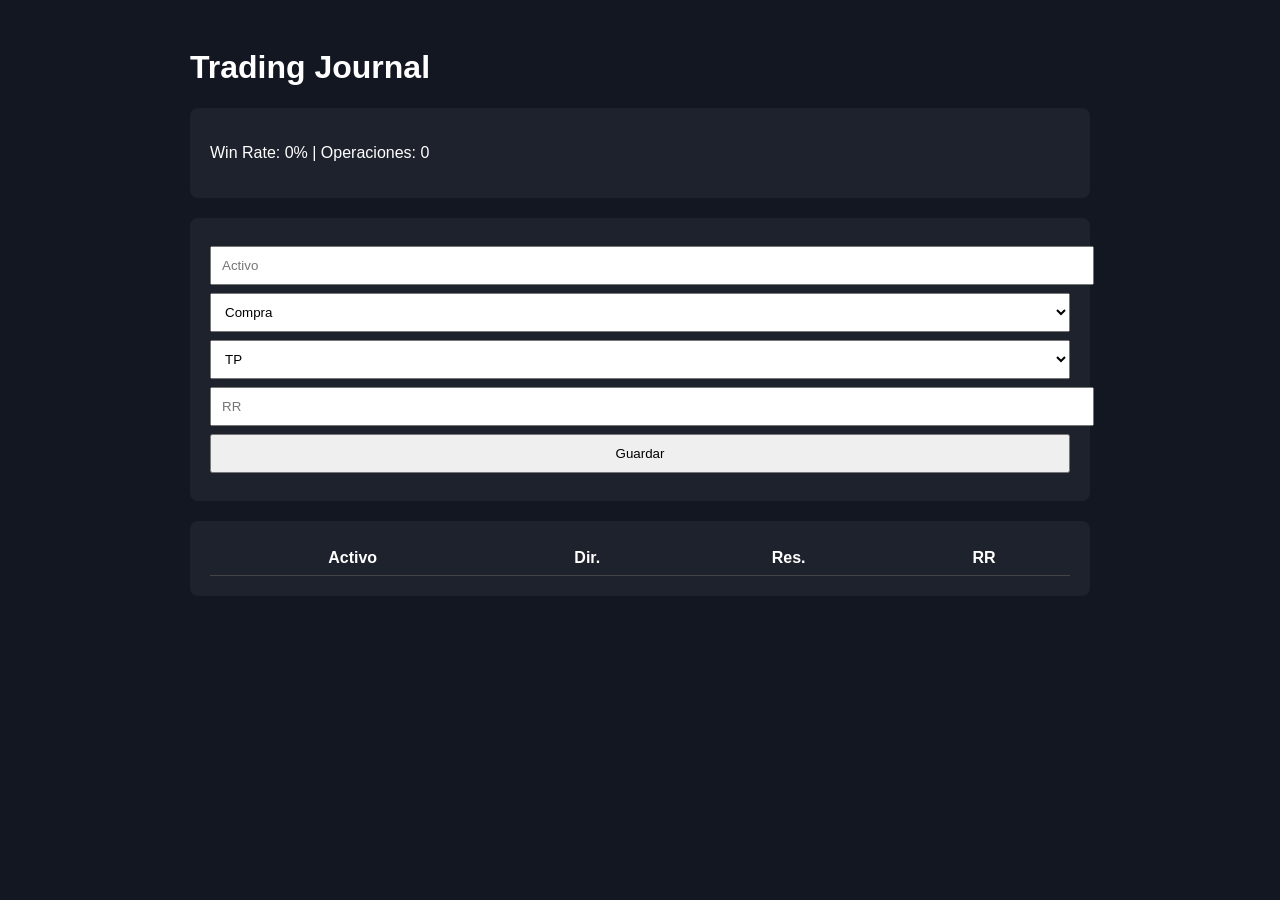
==== index.html @ 478a29c0 "Primer commit" ====
<!doctype html><html lang="es"><head><meta charset="utf-8"><meta name="viewport" content="width=device-width,initial-scale=1"><title>Trading Journal</title><link rel="stylesheet" href="style.css"></head><body><div class="container"><h1>Trading Journal</h1><div class="card"><p>Win Rate: <span id="wr">0%</span> | Operaciones: <span id="ops">0</span></p></div><div class="card"><form id="tradeForm"><input id="asset" placeholder="Activo"><select id="direction"><option>Compra</option><option>Venta</option></select><select id="result"><option>TP</option><option>SL</option><option>BE</option></select><input id="rr" type="number" step="0.1" placeholder="RR"><button>Guardar</button></form></div><div class="card"><table><thead><tr><th>Activo</th><th>Dir.</th><th>Res.</th><th>RR</th></tr></thead><tbody id="tbody"></tbody></table></div></div><script src="script.js"></script></body></html>
---- style.css ----
body{background:#131722;color:#fff;font-family:Arial}.container{max-width:900px;margin:auto;padding:20px}.card{background:#1e222d;padding:20px;border-radius:8px;margin:20px 0}input,select,button{display:block;width:100%;padding:10px;margin:8px 0}table{width:100%;border-collapse:collapse}td,th{border-bottom:1px solid #444;padding:8px}
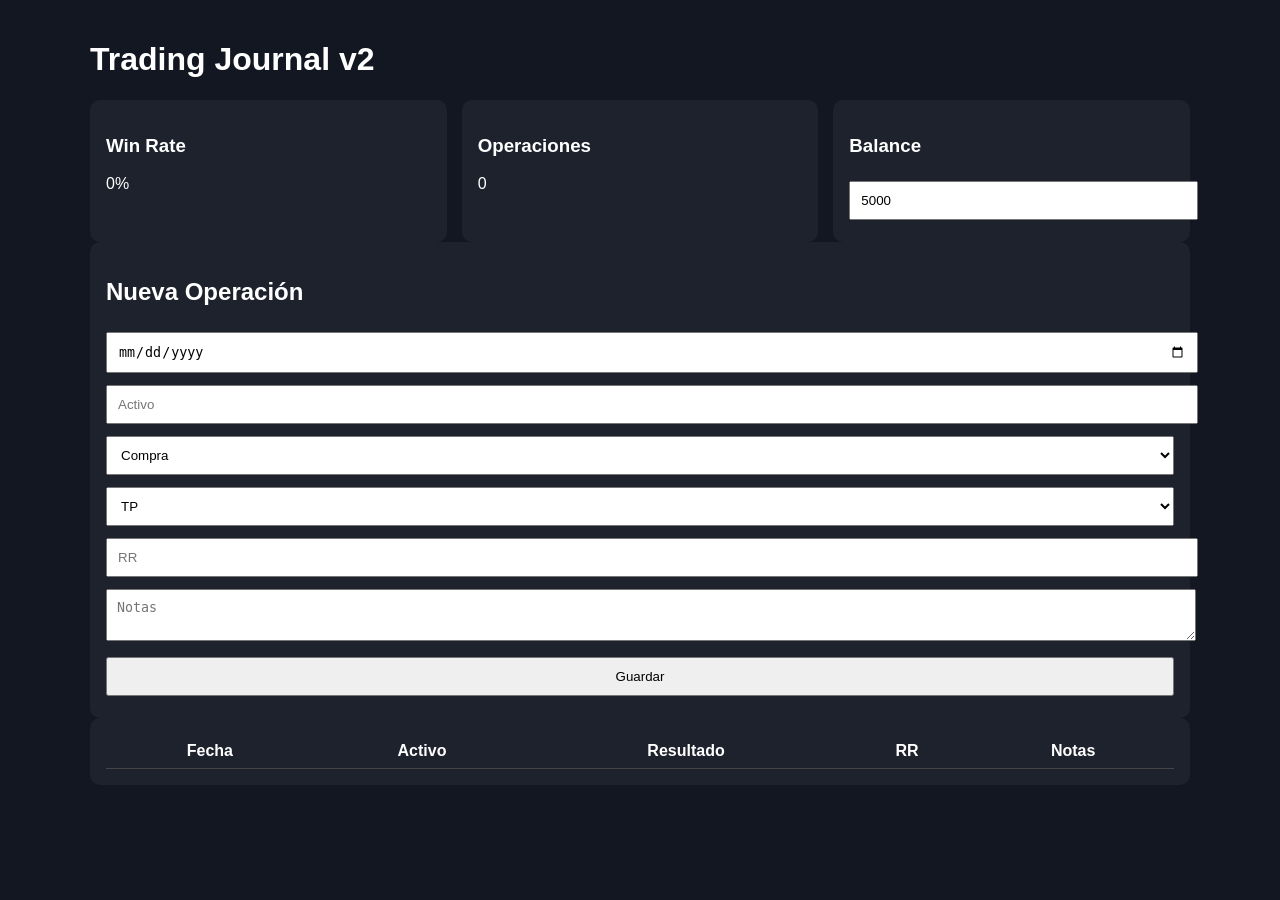
==== commit 76673854: "hola" ====
--- a/index.html
+++ b/index.html
@@ -1 +1 @@
-<!doctype html><html lang="es"><head><meta charset="utf-8"><meta name="viewport" content="width=device-width,initial-scale=1"><title>Trading Journal</title><link rel="stylesheet" href="style.css"></head><body><div class="container"><h1>Trading Journal</h1><div class="card"><p>Win Rate: <span id="wr">0%</span> | Operaciones: <span id="ops">0</span></p></div><div class="card"><form id="tradeForm"><input id="asset" placeholder="Activo"><select id="direction"><option>Compra</option><option>Venta</option></select><select id="result"><option>TP</option><option>SL</option><option>BE</option></select><input id="rr" type="number" step="0.1" placeholder="RR"><button>Guardar</button></form></div><div class="card"><table><thead><tr><th>Activo</th><th>Dir.</th><th>Res.</th><th>RR</th></tr></thead><tbody id="tbody"></tbody></table></div></div><script src="script.js"></script></body></html>+<!doctype html><html lang='es'><head><meta charset='utf-8'><meta name='viewport' content='width=device-width,initial-scale=1'><title>Trading Journal v2</title><link rel='stylesheet' href='style.css'></head><body><div class='container'><h1>Trading Journal v2</h1><div class='grid'><div class='card'><h3>Win Rate</h3><p id='wr'>0%</p></div><div class='card'><h3>Operaciones</h3><p id='ops'>0</p></div><div class='card'><h3>Balance</h3><input id='balance' type='number' value='5000'></div></div><div class='card'><h2>Nueva Operación</h2><form id='tradeForm'><input id='date' type='date'><input id='asset' placeholder='Activo'><select id='direction'><option>Compra</option><option>Venta</option></select><select id='result'><option>TP</option><option>SL</option><option>BE</option></select><input id='rr' type='number' step='0.1' placeholder='RR'><textarea id='notes' placeholder='Notas'></textarea><button>Guardar</button></form></div><div class='card'><table><thead><tr><th>Fecha</th><th>Activo</th><th>Resultado</th><th>RR</th><th>Notas</th></tr></thead><tbody id='tbody'></tbody></table></div></div><script src='script.js'></script></body></html>
--- a/style.css
+++ b/style.css
@@ -1 +1 @@
-body{background:#131722;color:#fff;font-family:Arial}.container{max-width:900px;margin:auto;padding:20px}.card{background:#1e222d;padding:20px;border-radius:8px;margin:20px 0}input,select,button{display:block;width:100%;padding:10px;margin:8px 0}table{width:100%;border-collapse:collapse}td,th{border-bottom:1px solid #444;padding:8px}+body{margin:0;background:#131722;color:#fff;font-family:Arial}.container{max-width:1100px;margin:auto;padding:20px}.grid{display:grid;grid-template-columns:repeat(3,1fr);gap:15px}.card{background:#1e222d;padding:16px;border-radius:10px}input,select,textarea,button{width:100%;margin:6px 0;padding:10px}table{width:100%;border-collapse:collapse}th,td{border-bottom:1px solid #444;padding:8px}
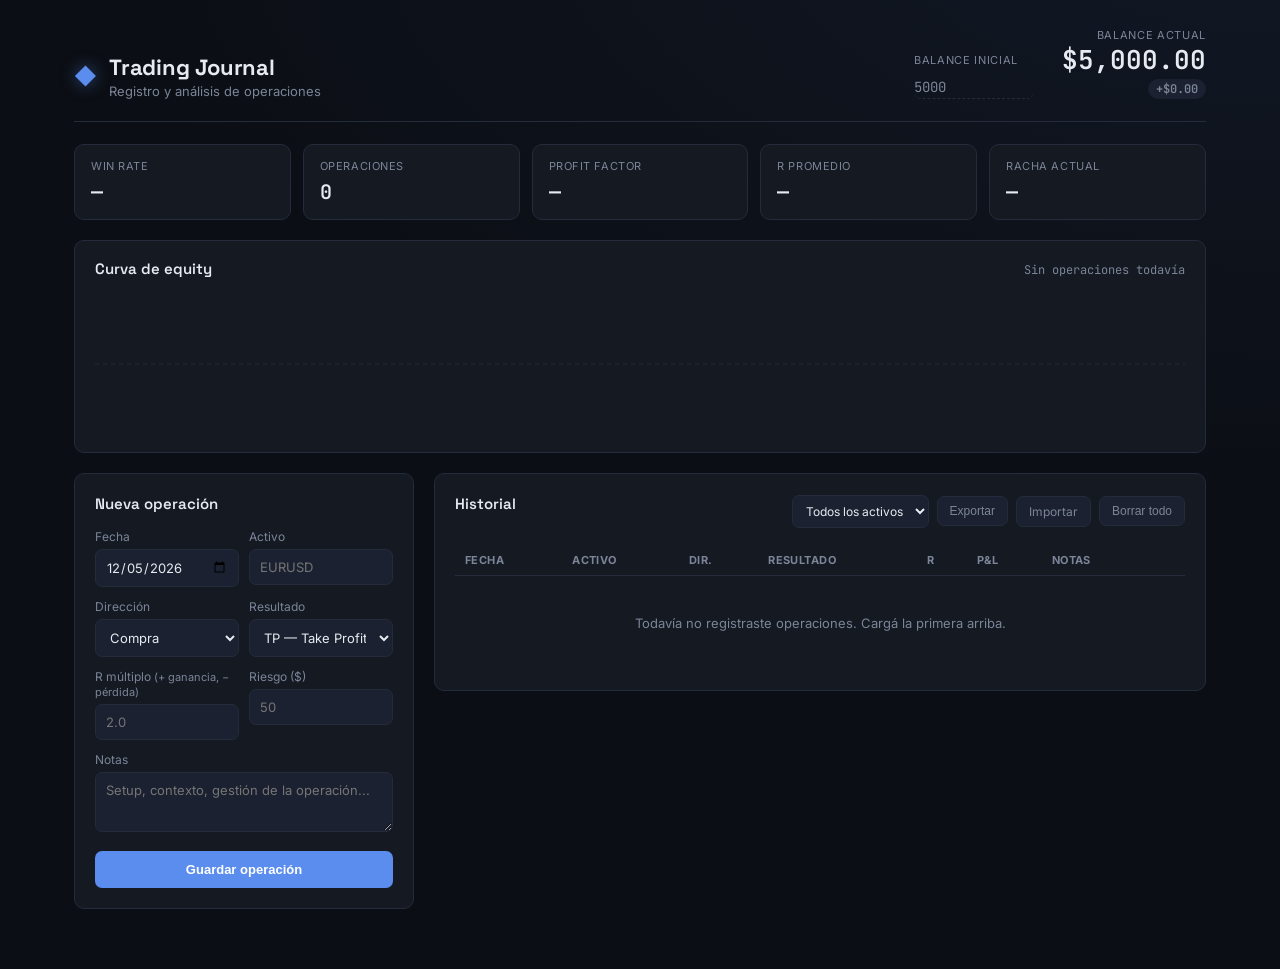
==== commit 3fb8c950: "hola" ====
--- a/index.html
+++ b/index.html
@@ -1 +1,134 @@
-<!doctype html><html lang='es'><head><meta charset='utf-8'><meta name='viewport' content='width=device-width,initial-scale=1'><title>Trading Journal v2</title><link rel='stylesheet' href='style.css'></head><body><div class='container'><h1>Trading Journal v2</h1><div class='grid'><div class='card'><h3>Win Rate</h3><p id='wr'>0%</p></div><div class='card'><h3>Operaciones</h3><p id='ops'>0</p></div><div class='card'><h3>Balance</h3><input id='balance' type='number' value='5000'></div></div><div class='card'><h2>Nueva Operación</h2><form id='tradeForm'><input id='date' type='date'><input id='asset' placeholder='Activo'><select id='direction'><option>Compra</option><option>Venta</option></select><select id='result'><option>TP</option><option>SL</option><option>BE</option></select><input id='rr' type='number' step='0.1' placeholder='RR'><textarea id='notes' placeholder='Notas'></textarea><button>Guardar</button></form></div><div class='card'><table><thead><tr><th>Fecha</th><th>Activo</th><th>Resultado</th><th>RR</th><th>Notas</th></tr></thead><tbody id='tbody'></tbody></table></div></div><script src='script.js'></script></body></html>+<!doctype html>
+<html lang="es">
+<head>
+<meta charset="utf-8">
+<meta name="viewport" content="width=device-width,initial-scale=1">
+<title>Trading Journal</title>
+<link rel="preconnect" href="https://fonts.googleapis.com">
+<link href="https://fonts.googleapis.com/css2?family=Space+Grotesk:wght@500;600;700&family=Inter:wght@400;500;600&family=JetBrains+Mono:wght@400;500;600;700&display=swap" rel="stylesheet">
+<link rel="stylesheet" href="style.css">
+</head>
+<body>
+<div class="app">
+
+  <header class="topbar">
+    <div class="brand">
+      <span class="brand-mark">◆</span>
+      <div>
+        <h1>Trading Journal</h1>
+        <p class="tagline">Registro y análisis de operaciones</p>
+      </div>
+    </div>
+    <div class="balance-block">
+      <div class="balance-edit">
+        <span class="label">Balance inicial</span>
+        <input id="startBalance" type="number" value="5000" step="1">
+      </div>
+      <div class="balance-now">
+        <span class="label">Balance actual</span>
+        <span class="balance-value" id="balanceDisplay">$5,000.00</span>
+        <span class="pnl-badge" id="pnlBadge">$0.00</span>
+      </div>
+    </div>
+  </header>
+
+  <section class="stats-row" id="statsRow">
+    <div class="stat-card">
+      <span class="stat-label">Win rate</span>
+      <span class="stat-value" id="wr">—</span>
+    </div>
+    <div class="stat-card">
+      <span class="stat-label">Operaciones</span>
+      <span class="stat-value" id="ops">0</span>
+    </div>
+    <div class="stat-card">
+      <span class="stat-label">Profit factor</span>
+      <span class="stat-value" id="pf">—</span>
+    </div>
+    <div class="stat-card">
+      <span class="stat-label">R promedio</span>
+      <span class="stat-value" id="avgR">—</span>
+    </div>
+    <div class="stat-card">
+      <span class="stat-label">Racha actual</span>
+      <span class="stat-value" id="streak">—</span>
+    </div>
+  </section>
+
+  <section class="equity-card">
+    <div class="equity-header">
+      <h2>Curva de equity</h2>
+      <span class="equity-sub" id="equitySub">Sin operaciones todavía</span>
+    </div>
+    <canvas id="equityChart" height="160"></canvas>
+  </section>
+
+  <section class="main-grid">
+
+    <div class="form-card">
+      <h2>Nueva operación</h2>
+      <form id="tradeForm">
+        <div class="field-row">
+          <label>Fecha
+            <input id="date" type="date" required>
+          </label>
+          <label>Activo
+            <input id="asset" placeholder="EURUSD" required>
+          </label>
+        </div>
+        <div class="field-row">
+          <label>Dirección
+            <select id="direction">
+              <option value="Compra">Compra</option>
+              <option value="Venta">Venta</option>
+            </select>
+          </label>
+          <label>Resultado
+            <select id="result">
+              <option value="TP">TP — Take Profit</option>
+              <option value="SL">SL — Stop Loss</option>
+              <option value="BE">BE — Break Even</option>
+            </select>
+          </label>
+        </div>
+        <div class="field-row">
+          <label>R múltiplo <span class="hint">(+ ganancia, − pérdida)</span>
+            <input id="rr" type="number" step="0.1" placeholder="2.0" required>
+          </label>
+          <label>Riesgo ($)
+            <input id="risk" type="number" step="1" placeholder="50" required>
+          </label>
+        </div>
+        <label class="notes-label">Notas
+          <textarea id="notes" placeholder="Setup, contexto, gestión de la operación..."></textarea>
+        </label>
+        <button type="submit" class="btn-primary">Guardar operación</button>
+      </form>
+    </div>
+
+    <div class="log-card">
+      <div class="log-header">
+        <h2>Historial</h2>
+        <div class="log-actions">
+          <select id="filterAsset"><option value="">Todos los activos</option></select>
+          <button id="exportBtn" class="btn-ghost" type="button">Exportar</button>
+          <label class="btn-ghost file-btn">Importar<input id="importInput" type="file" accept="application/json" hidden></label>
+          <button id="clearBtn" class="btn-ghost btn-danger" type="button">Borrar todo</button>
+        </div>
+      </div>
+      <div class="table-wrap">
+        <table>
+          <thead>
+            <tr><th>Fecha</th><th>Activo</th><th>Dir.</th><th>Resultado</th><th>R</th><th>P&amp;L</th><th>Notas</th><th></th></tr>
+          </thead>
+          <tbody id="tbody"></tbody>
+        </table>
+        <p class="empty-state" id="emptyState">Todavía no registraste operaciones. Cargá la primera arriba.</p>
+      </div>
+    </div>
+
+  </section>
+</div>
+<script src="script.js"></script>
+</body>
+</html>
--- a/style.css
+++ b/style.css
@@ -1 +1,176 @@
-body{margin:0;background:#131722;color:#fff;font-family:Arial}.container{max-width:1100px;margin:auto;padding:20px}.grid{display:grid;grid-template-columns:repeat(3,1fr);gap:15px}.card{background:#1e222d;padding:16px;border-radius:10px}input,select,textarea,button{width:100%;margin:6px 0;padding:10px}table{width:100%;border-collapse:collapse}th,td{border-bottom:1px solid #444;padding:8px}+:root{
+  --bg:#0B0E14;
+  --surface:#141922;
+  --surface-2:#1B2130;
+  --border:#242B3A;
+  --text:#E7EAF0;
+  --text-muted:#7C8598;
+  --green:#23D488;
+  --green-dim:rgba(35,212,136,.12);
+  --red:#F5566E;
+  --red-dim:rgba(245,86,110,.12);
+  --gold:#E8A33D;
+  --gold-dim:rgba(232,163,61,.12);
+  --blue:#5B8DEF;
+  --radius:10px;
+}
+
+*{box-sizing:border-box}
+body{
+  margin:0;
+  background:
+    radial-gradient(1200px 600px at 100% -10%, rgba(91,141,239,.08), transparent),
+    var(--bg);
+  color:var(--text);
+  font-family:'Inter',system-ui,sans-serif;
+  -webkit-font-smoothing:antialiased;
+}
+
+.app{max-width:1180px;margin:0 auto;padding:28px 24px 60px}
+
+/* ---------- Topbar ---------- */
+.topbar{
+  display:flex;justify-content:space-between;align-items:flex-end;
+  flex-wrap:wrap;gap:20px;
+  padding-bottom:22px;margin-bottom:22px;
+  border-bottom:1px solid var(--border);
+}
+.brand{display:flex;align-items:center;gap:12px}
+.brand-mark{
+  font-size:22px;color:var(--blue);
+  filter:drop-shadow(0 0 8px rgba(91,141,239,.5));
+}
+.brand h1{
+  font-family:'Space Grotesk',sans-serif;
+  font-size:22px;font-weight:700;margin:0;letter-spacing:-.01em;
+}
+.tagline{margin:2px 0 0;color:var(--text-muted);font-size:13px}
+
+.balance-block{display:flex;gap:28px;align-items:flex-end}
+.label{display:block;font-size:11px;text-transform:uppercase;letter-spacing:.06em;color:var(--text-muted);margin-bottom:4px}
+.balance-edit input{
+  width:120px;background:transparent;border:none;border-bottom:1px dashed var(--border);
+  color:var(--text-muted);font-family:'JetBrains Mono',monospace;font-size:14px;padding:2px 0;
+}
+.balance-edit input:focus{outline:none;border-color:var(--blue);color:var(--text)}
+.balance-now{text-align:right}
+.balance-value{
+  font-family:'JetBrains Mono',monospace;font-size:26px;font-weight:600;
+  display:block;line-height:1.1;
+}
+.pnl-badge{
+  display:inline-block;margin-top:4px;font-family:'JetBrains Mono',monospace;
+  font-size:12px;font-weight:600;padding:2px 8px;border-radius:20px;
+  background:var(--surface-2);color:var(--text-muted);
+}
+.pnl-badge.pos{background:var(--green-dim);color:var(--green)}
+.pnl-badge.neg{background:var(--red-dim);color:var(--red)}
+
+/* ---------- Stats row ---------- */
+.stats-row{
+  display:grid;grid-template-columns:repeat(5,1fr);gap:12px;margin-bottom:20px;
+}
+.stat-card{
+  background:var(--surface);border:1px solid var(--border);border-radius:var(--radius);
+  padding:14px 16px;
+}
+.stat-label{display:block;font-size:11px;text-transform:uppercase;letter-spacing:.05em;color:var(--text-muted);margin-bottom:6px}
+.stat-value{font-family:'JetBrains Mono',monospace;font-size:20px;font-weight:600}
+.stat-value.pos{color:var(--green)}
+.stat-value.neg{color:var(--red)}
+
+/* ---------- Equity card ---------- */
+.equity-card{
+  background:var(--surface);border:1px solid var(--border);border-radius:var(--radius);
+  padding:18px 20px 8px;margin-bottom:20px;
+}
+.equity-header{display:flex;justify-content:space-between;align-items:baseline;margin-bottom:6px}
+.equity-header h2{font-family:'Space Grotesk',sans-serif;font-size:15px;margin:0;font-weight:600}
+.equity-sub{font-size:12px;color:var(--text-muted);font-family:'JetBrains Mono',monospace}
+#equityChart{width:100%;height:160px;display:block}
+
+/* ---------- Main grid ---------- */
+.main-grid{display:grid;grid-template-columns:340px 1fr;gap:20px;align-items:start}
+
+.form-card,.log-card{
+  background:var(--surface);border:1px solid var(--border);border-radius:var(--radius);
+  padding:20px;
+}
+.form-card h2,.log-header h2{
+  font-family:'Space Grotesk',sans-serif;font-size:15px;margin:0 0 16px;font-weight:600;
+}
+
+.field-row{display:grid;grid-template-columns:1fr 1fr;gap:10px}
+label{display:block;font-size:12px;color:var(--text-muted);margin-bottom:12px}
+.hint{color:var(--text-muted);font-weight:400;font-size:11px}
+input,select,textarea{
+  width:100%;margin-top:5px;padding:9px 10px;
+  background:var(--surface-2);border:1px solid var(--border);border-radius:7px;
+  color:var(--text);font-family:'Inter',sans-serif;font-size:13px;
+}
+input:focus,select:focus,textarea:focus{outline:none;border-color:var(--blue)}
+textarea{resize:vertical;min-height:60px}
+.notes-label{margin-bottom:16px}
+
+.btn-primary{
+  width:100%;padding:11px;border:none;border-radius:7px;
+  background:var(--blue);color:#fff;font-weight:600;font-size:13px;cursor:pointer;
+  transition:filter .15s;
+}
+.btn-primary:hover{filter:brightness(1.1)}
+
+.log-header{display:flex;justify-content:space-between;align-items:center;flex-wrap:wrap;gap:10px}
+.log-actions{display:flex;gap:8px;flex-wrap:wrap;align-items:center}
+.log-actions select{width:auto;margin:0;font-size:12px;padding:7px 9px}
+.btn-ghost{
+  background:var(--surface-2);border:1px solid var(--border);color:var(--text-muted);
+  font-size:12px;padding:7px 12px;border-radius:7px;cursor:pointer;white-space:nowrap;
+}
+.btn-ghost:hover{color:var(--text);border-color:var(--blue)}
+.file-btn{display:inline-flex;align-items:center;margin:0}
+.btn-danger:hover{color:var(--red);border-color:var(--red)}
+
+.table-wrap{margin-top:16px;overflow-x:auto}
+table{width:100%;border-collapse:collapse;font-size:13px}
+th{
+  text-align:left;font-size:11px;text-transform:uppercase;letter-spacing:.04em;
+  color:var(--text-muted);padding:8px 10px;border-bottom:1px solid var(--border);
+}
+td{padding:10px;border-bottom:1px solid var(--border);vertical-align:top}
+td.mono,th.mono{font-family:'JetBrains Mono',monospace}
+.notes-cell{color:var(--text-muted);max-width:220px;white-space:pre-wrap}
+
+.badge{
+  display:inline-block;padding:2px 8px;border-radius:20px;font-size:11px;font-weight:600;
+  font-family:'JetBrains Mono',monospace;
+}
+.badge-TP{background:var(--green-dim);color:var(--green)}
+.badge-SL{background:var(--red-dim);color:var(--red)}
+.badge-BE{background:var(--gold-dim);color:var(--gold)}
+
+.pnl-cell{font-family:'JetBrains Mono',monospace;font-weight:600}
+.pnl-cell.pos{color:var(--green)}
+.pnl-cell.neg{color:var(--red)}
+
+.row-delete{
+  background:none;border:none;color:var(--text-muted);cursor:pointer;font-size:15px;
+  padding:2px 6px;border-radius:5px;
+}
+.row-delete:hover{color:var(--red);background:var(--red-dim)}
+
+.empty-state{text-align:center;color:var(--text-muted);font-size:13px;padding:26px 0;display:none}
+
+/* ---------- Responsive ---------- */
+@media (max-width:900px){
+  .main-grid{grid-template-columns:1fr}
+  .stats-row{grid-template-columns:repeat(2,1fr)}
+}
+@media (max-width:520px){
+  .balance-block{width:100%;justify-content:space-between}
+  .field-row{grid-template-columns:1fr}
+  .stats-row{grid-template-columns:1fr 1fr}
+}
+
+@media (prefers-reduced-motion:reduce){
+  *{transition:none !important}
+}
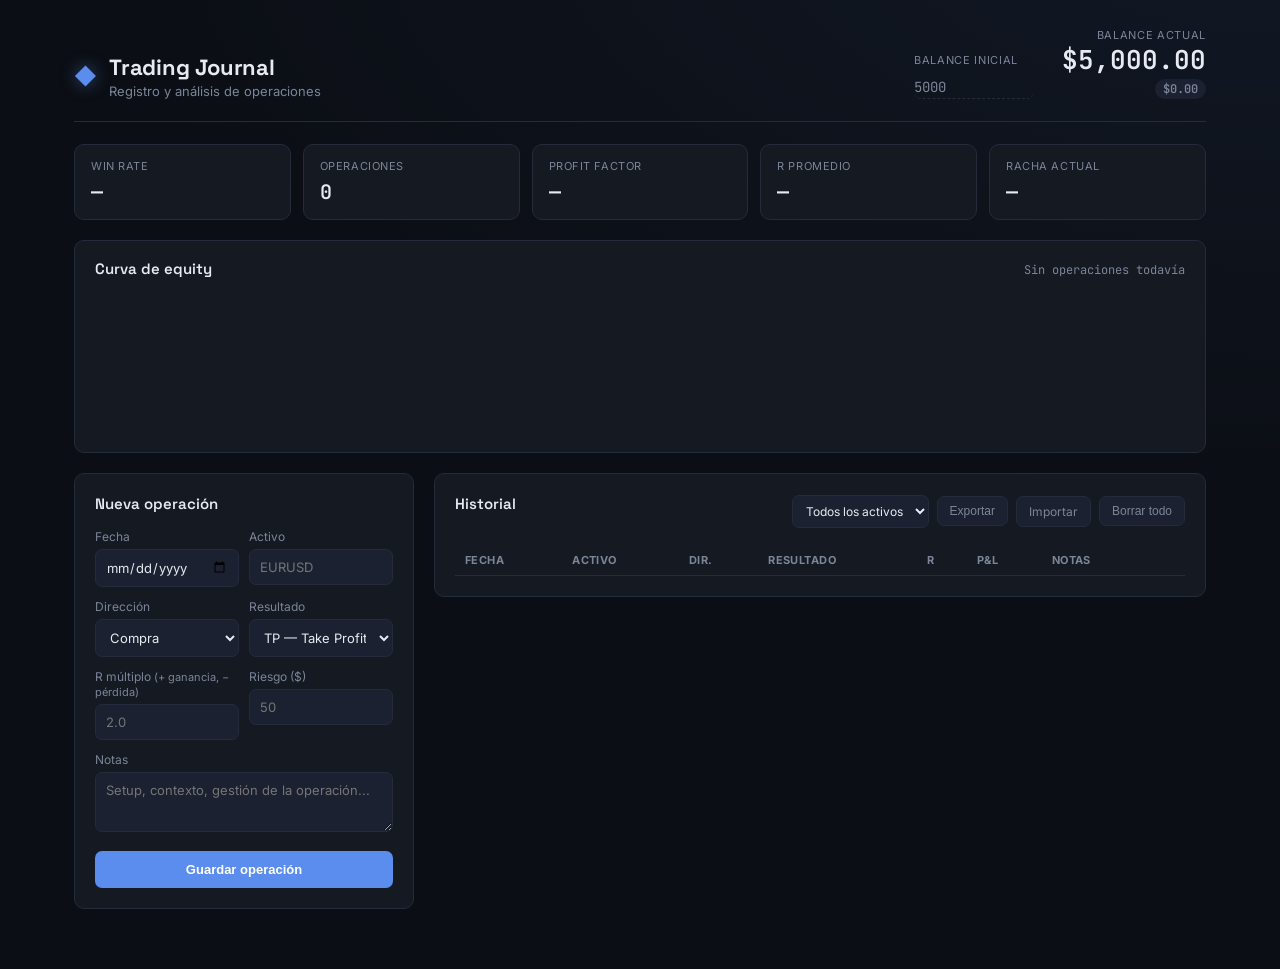
==== commit 1eea4d4d: "hola" ====
--- a/index.html
+++ b/index.html
@@ -22,7 +22,7 @@
     <div class="balance-block">
       <div class="balance-edit">
         <span class="label">Balance inicial</span>
-        <input id="startBalance" type="number" value="5000" step="1">
+        <input id="startBalance" type="number" value="5000" step="0.01">
       </div>
       <div class="balance-now">
         <span class="label">Balance actual</span>
@@ -96,7 +96,7 @@
             <input id="rr" type="number" step="0.1" placeholder="2.0" required>
           </label>
           <label>Riesgo ($)
-            <input id="risk" type="number" step="1" placeholder="50" required>
+            <input id="risk" type="number" step="0.01" placeholder="50" required>
           </label>
         </div>
         <label class="notes-label">Notas
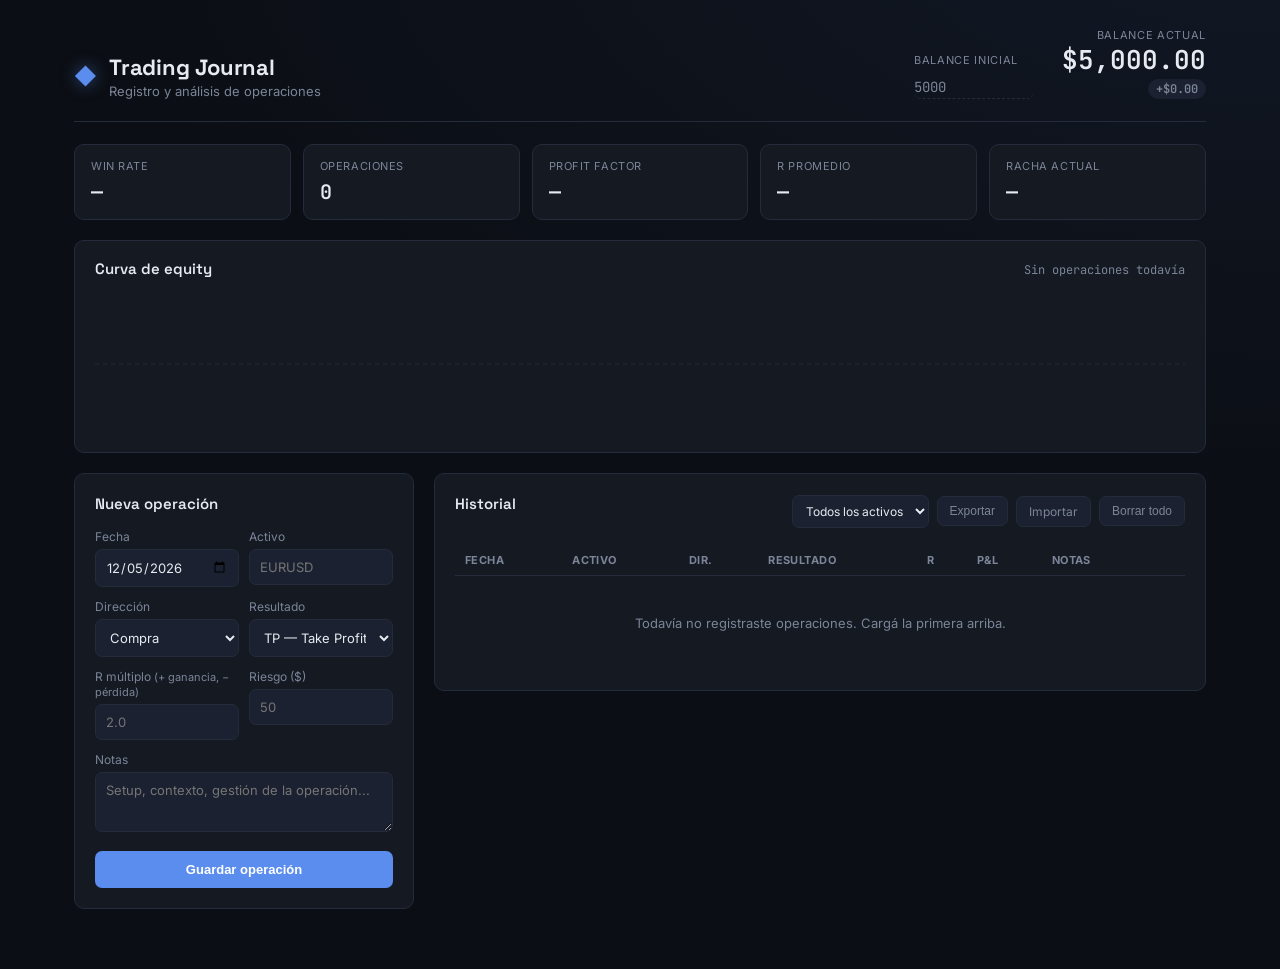
==== commit 41a54c3b: "first coment" ====
--- a/index.html
+++ b/index.html
@@ -22,7 +22,7 @@
     <div class="balance-block">
       <div class="balance-edit">
         <span class="label">Balance inicial</span>
-        <input id="startBalance" type="number" value="5000" step="0.01">
+        <input id="startBalance" type="number" value="5000" step="any">
       </div>
       <div class="balance-now">
         <span class="label">Balance actual</span>
@@ -93,10 +93,10 @@
         </div>
         <div class="field-row">
           <label>R múltiplo <span class="hint">(+ ganancia, − pérdida)</span>
-            <input id="rr" type="number" step="0.1" placeholder="2.0" required>
+            <input id="rr" type="number" step="any" placeholder="2.0" required>
           </label>
           <label>Riesgo ($)
-            <input id="risk" type="number" step="0.01" placeholder="50" required>
+            <input id="risk" type="number" step="any" placeholder="50" required>
           </label>
         </div>
         <label class="notes-label">Notas
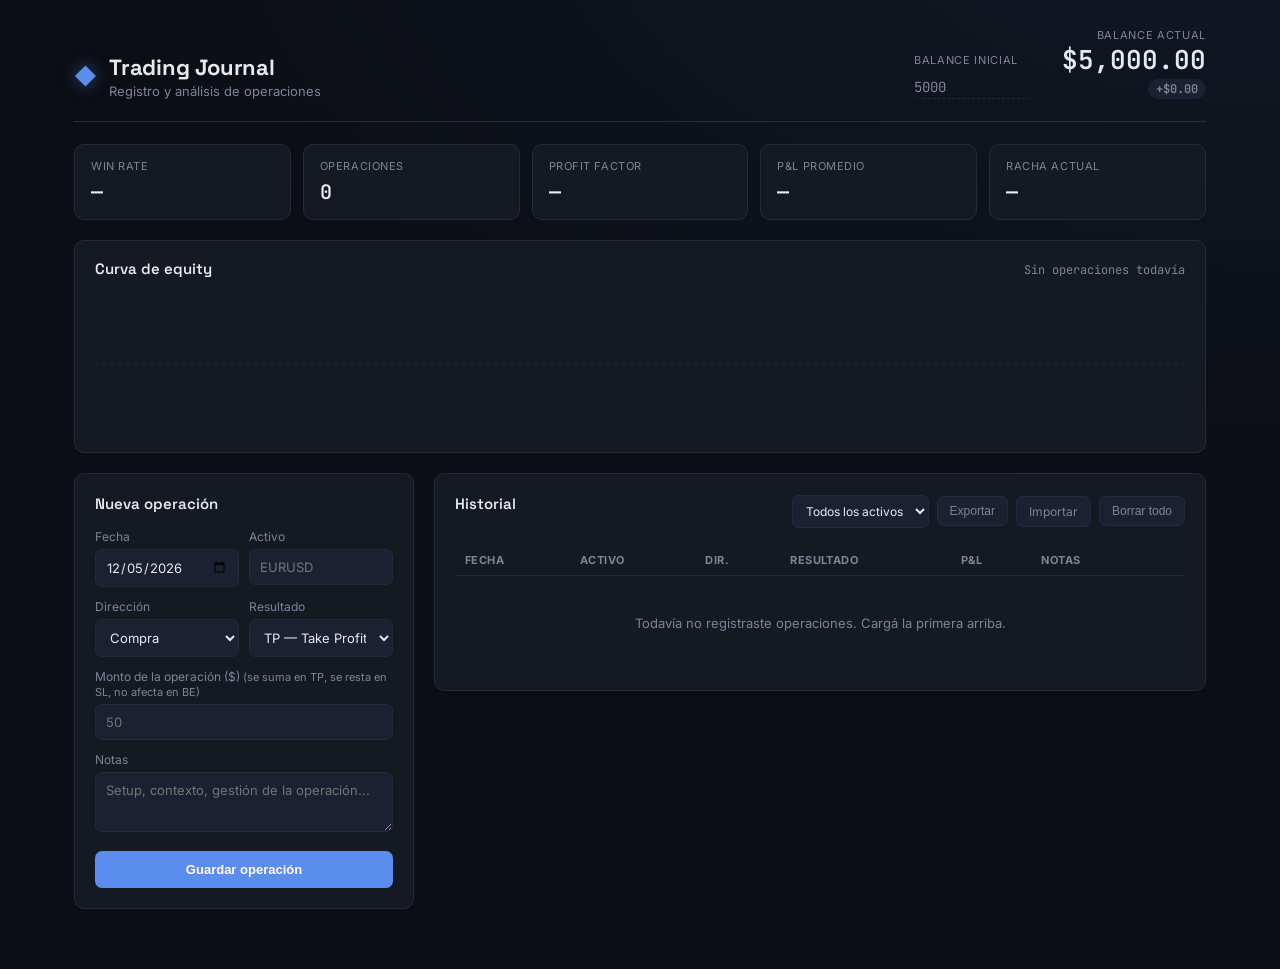
==== commit b2cd3882: "hola" ====
--- a/index.html
+++ b/index.html
@@ -46,7 +46,7 @@
       <span class="stat-value" id="pf">—</span>
     </div>
     <div class="stat-card">
-      <span class="stat-label">R promedio</span>
+      <span class="stat-label">P&amp;L promedio</span>
       <span class="stat-value" id="avgR">—</span>
     </div>
     <div class="stat-card">
@@ -92,10 +92,7 @@
           </label>
         </div>
         <div class="field-row">
-          <label>R múltiplo <span class="hint">(+ ganancia, − pérdida)</span>
-            <input id="rr" type="number" step="any" placeholder="2.0" required>
-          </label>
-          <label>Riesgo ($)
+          <label class="full-field">Monto de la operación ($) <span class="hint">(se suma en TP, se resta en SL, no afecta en BE)</span>
             <input id="risk" type="number" step="any" placeholder="50" required>
           </label>
         </div>
@@ -119,7 +116,7 @@
       <div class="table-wrap">
         <table>
           <thead>
-            <tr><th>Fecha</th><th>Activo</th><th>Dir.</th><th>Resultado</th><th>R</th><th>P&amp;L</th><th>Notas</th><th></th></tr>
+            <tr><th>Fecha</th><th>Activo</th><th>Dir.</th><th>Resultado</th><th>P&amp;L</th><th>Notas</th><th></th></tr>
           </thead>
           <tbody id="tbody"></tbody>
         </table>
--- a/style.css
+++ b/style.css
@@ -101,6 +101,7 @@
 }
 
 .field-row{display:grid;grid-template-columns:1fr 1fr;gap:10px}
+.field-row .full-field{grid-column:1 / -1}
 label{display:block;font-size:12px;color:var(--text-muted);margin-bottom:12px}
 .hint{color:var(--text-muted);font-weight:400;font-size:11px}
 input,select,textarea{
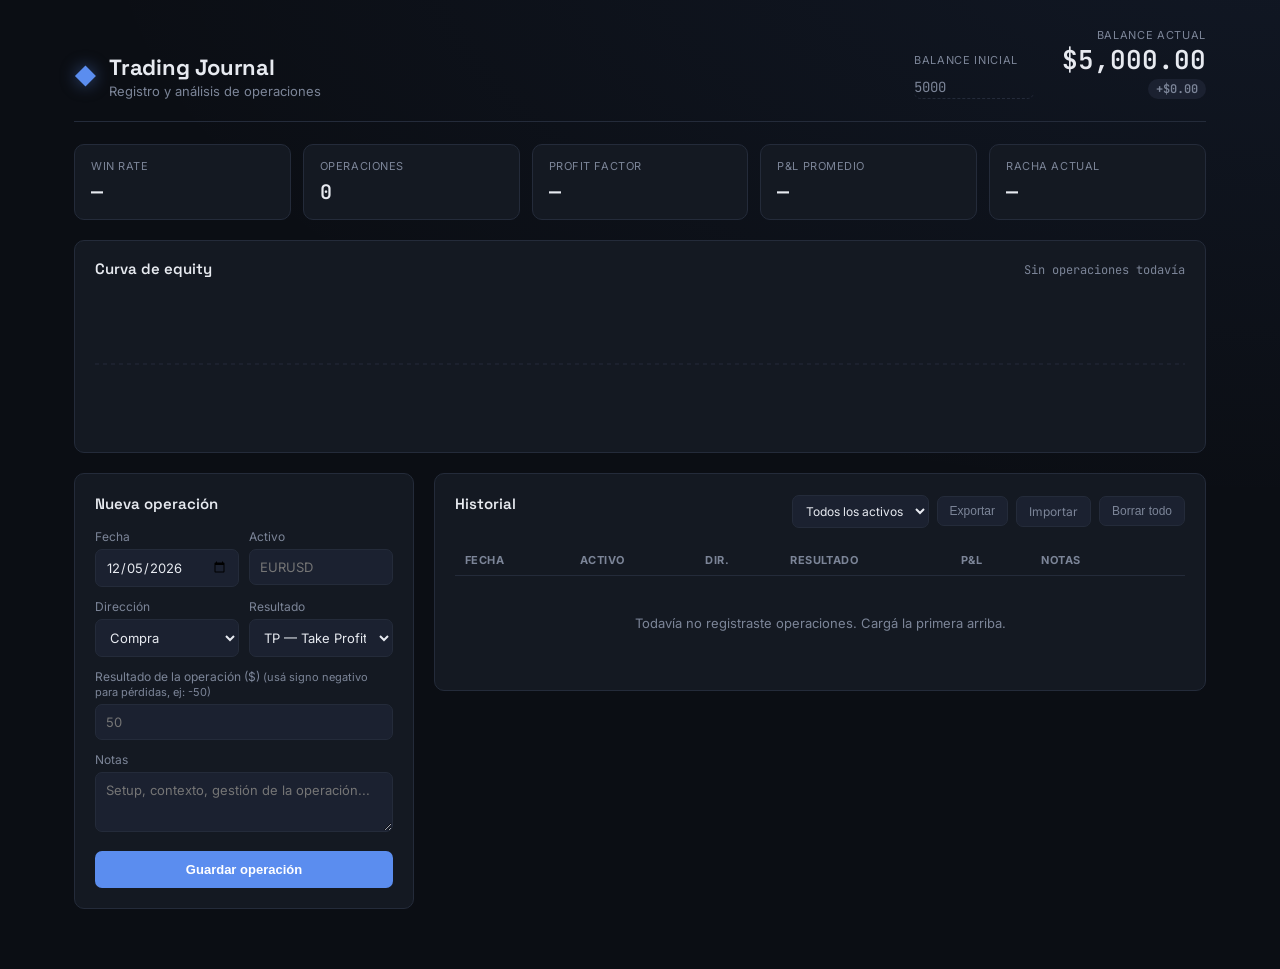
==== commit e14db116: "hola" ====
--- a/index.html
+++ b/index.html
@@ -92,7 +92,7 @@
           </label>
         </div>
         <div class="field-row">
-          <label class="full-field">Monto de la operación ($) <span class="hint">(se suma en TP, se resta en SL, no afecta en BE)</span>
+          <label class="full-field">Resultado de la operación ($) <span class="hint">(usá signo negativo para pérdidas, ej: -50)</span>
             <input id="risk" type="number" step="any" placeholder="50" required>
           </label>
         </div>
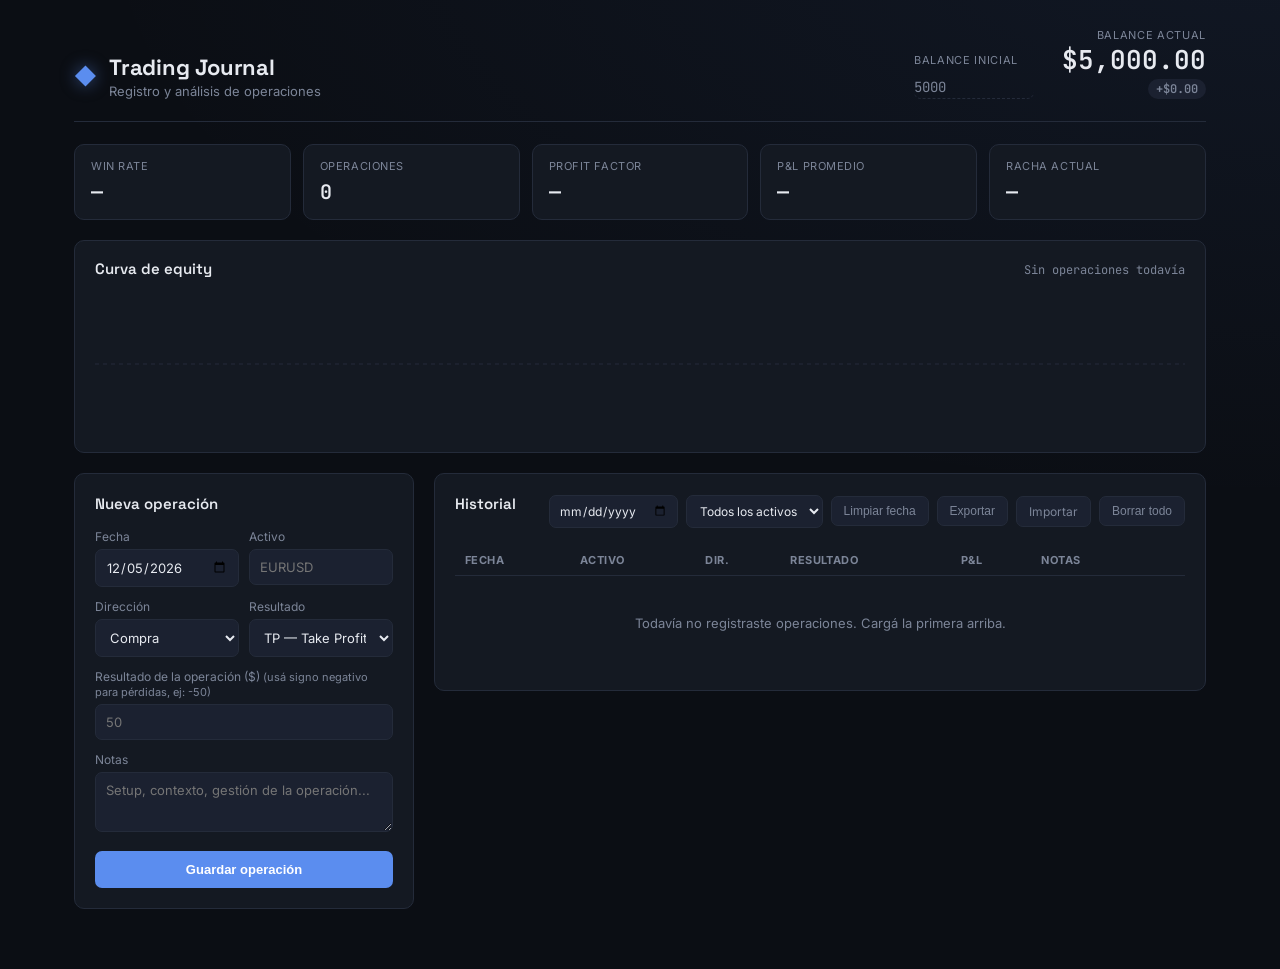
==== commit a3c24b9c: "hola" ====
--- a/index.html
+++ b/index.html
@@ -107,12 +107,15 @@
       <div class="log-header">
         <h2>Historial</h2>
         <div class="log-actions">
+          <input id="filterDate" type="date" title="Buscar por fecha">
           <select id="filterAsset"><option value="">Todos los activos</option></select>
+          <button id="clearDateBtn" class="btn-ghost" type="button">Limpiar fecha</button>
           <button id="exportBtn" class="btn-ghost" type="button">Exportar</button>
           <label class="btn-ghost file-btn">Importar<input id="importInput" type="file" accept="application/json" hidden></label>
           <button id="clearBtn" class="btn-ghost btn-danger" type="button">Borrar todo</button>
         </div>
       </div>
+      <div class="day-summary" id="daySummary"></div>
       <div class="table-wrap">
         <table>
           <thead>
--- a/style.css
+++ b/style.css
@@ -122,7 +122,22 @@
 
 .log-header{display:flex;justify-content:space-between;align-items:center;flex-wrap:wrap;gap:10px}
 .log-actions{display:flex;gap:8px;flex-wrap:wrap;align-items:center}
-.log-actions select{width:auto;margin:0;font-size:12px;padding:7px 9px}
+.log-actions select,.log-actions input[type="date"]{width:auto;margin:0;font-size:12px;padding:7px 9px}
+
+.day-summary{
+  display:none;
+  margin-top:14px;padding:12px 16px;border-radius:8px;
+  background:var(--surface-2);border:1px solid var(--border);
+  font-size:13px;color:var(--text-muted);
+  flex-wrap:wrap;gap:18px;align-items:center;
+}
+.day-summary.active{display:flex}
+.day-summary strong{color:var(--text);font-family:'JetBrains Mono',monospace}
+.day-summary .loss{color:var(--red);font-family:'JetBrains Mono',monospace;font-weight:600}
+.day-summary .win{color:var(--green);font-family:'JetBrains Mono',monospace;font-weight:600}
+.day-summary .net{font-family:'JetBrains Mono',monospace;font-weight:600}
+.day-summary .net.pos{color:var(--green)}
+.day-summary .net.neg{color:var(--red)}
 .btn-ghost{
   background:var(--surface-2);border:1px solid var(--border);color:var(--text-muted);
   font-size:12px;padding:7px 12px;border-radius:7px;cursor:pointer;white-space:nowrap;
